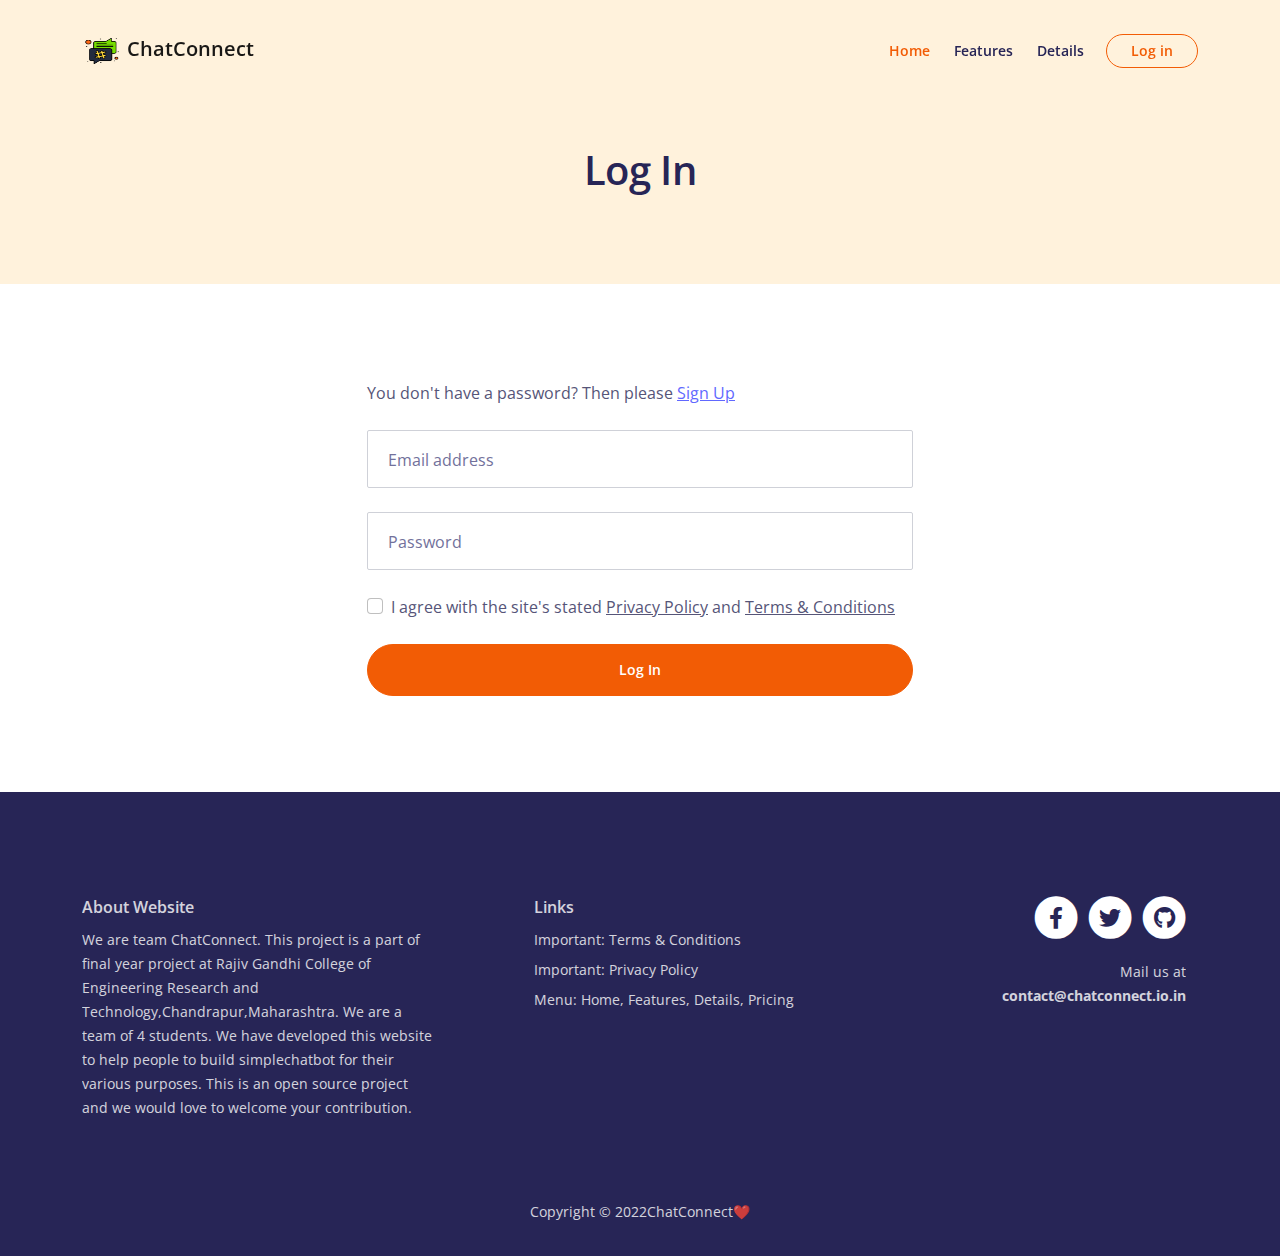
==== log-in.html @ c75a42ba "A chatbot website" ====
<!DOCTYPE html>
<html lang="en">

<head>
    <meta charset="utf-8">
    <meta name="viewport" content="width=device-width, initial-scale=1, shrink-to-fit=no">

    <!-- SEO Meta Tags -->
    <meta name="author" content="ChatConnect Team">
    <meta name="keywords" content="Best Chatbot Builder, JavaScript Chatbot, Open Source Chatbot, free chatbot,chatbot web application,bootstrap chatbot">
    <meta name="google-site-verification" content="56AmmQvuVXODUeE3Lm0507LO4G8ZgZD2p-uCyAZtt4Q" />

    <!-- OG Meta Tags to improve the way the post looks when you share the page on Facebook, Twitter, LinkedIn -->
    <meta property="og:site_name" content="official site of chatconnect" />
    <!-- website name -->
    <meta property="og:site" content="chatconnect.io.in" />
    <!-- website link -->
    <meta property="og:title" content="ChatConnect Team Presents" />
    <!-- title shown in the actual shared post -->
    <meta property="og:description" content="ChatConnect a free of cost chatbot builder web application which uses JSON to create meaningful chatbot for small business." />
    <!-- description shown in the actual shared post -->
    <meta property="og:image" content="chatconnect" />
    <!-- image link, make sure it's jpg -->
    <meta property="og:url" content="" />
    <!-- where do you want your post to link to -->
    <meta name="twitter:card" content="summary_large_image">
    <!-- to have large image post format in Twitter -->
    <link rel="stylesheet" href="src/flow.css">
    <link rel="stylesheet" href="src/flowchat.css">

    <!-- Webpage Title -->
    <title>Log In - ChatConnect</title>

    <!-- Styles -->
    <link href="https://fonts.googleapis.com/css2?family=Open+Sans:ital,wght@0,400;0,600;1,400&display=swap" rel="stylesheet">
    <link href="css/bootstrap.min.css" rel="stylesheet">
    <link href="css/fontawesome-all.min.css" rel="stylesheet">
    <link href="css/swiper.css" rel="stylesheet">
    <link href="css/styles.css" rel="stylesheet">

    <!-- Favicon  -->
    <link rel="icon" href="images/chatbot-logo.png">
</head>

<body>

    <!-- Navigation -->
    <nav id="navbarExample" class="navbar navbar-expand-lg fixed-top navbar-light" aria-label="Main navigation">
        <div class="container">

            <!-- Image Logo -->
            <a class="navbar-brand logo-image" href="index.html"><img src="images/chatbot-logo.png" alt="alternative" style="width: 40px;"> ChatConnect</a>

            <!-- Text Logo - Use this if you don't have a graphic logo -->
            <!-- <a class="navbar-brand logo-text" href="index.html">Ioniq</a> -->

            <button class="navbar-toggler p-0 border-0" type="button" id="navbarSideCollapse" aria-label="Toggle navigation">
                    <span class="navbar-toggler-icon"></span>
            </button>

            <div class="navbar-collapse offcanvas-collapse" id="navbarsExampleDefault">
                <ul class="navbar-nav ms-auto navbar-nav-scroll">
                    <li class="nav-item">
                        <a class="nav-link active" aria-current="page" href="index.html">Home</a>
                    </li>
                    <li class="nav-item">
                        <a class="nav-link" href="index.html#features">Features</a>
                    </li>
                    <li class="nav-item">
                        <a class="nav-link" href="index.html#details">Details</a>
                    </li>
                    <li class="nav-item d-none">
                        <a class="nav-link" href="index.html#pricing">Pricing</a>
                    </li>

                </ul>
                <span class="nav-item">
                        <a class="btn-outline-sm" href="#">Log in</a>
                    </span>
            </div>
            <!-- end of navbar-collapse -->
        </div>
        <!-- end of container -->
    </nav>
    <!-- end of navbar -->
    <!-- end of navigation -->


    <!-- Header -->
    <header class="ex-header">
        <div class="container">
            <div class="row">
                <div class="col-xl-10 offset-xl-1">
                    <h1 class="text-center">Log In</h1>
                </div>
                <!-- end of col -->
            </div>
            <!-- end of row -->
        </div>
        <!-- end of container -->
    </header>
    <!-- end of ex-header -->
    <!-- end of header -->


    <!-- Basic -->
    <div class="ex-form-1 pt-5 pb-5">
        <div class="container">
            <div class="row">
                <div class="col-xl-6 offset-xl-3">
                    <div class="text-box mt-5 mb-5">
                        <p class="mb-4">You don't have a password? Then please <a class="blue" href="sign-up.html">Sign Up</a></p>

                        <!-- Log In Form -->
                        <form action="./php/login.php" method="POST">
                            <div class="mb-4 form-floating">
                                <input type="email" name="email" class="form-control" id="floatingInput" placeholder="name@example.com">
                                <label for="floatingInput">Email address</label>
                            </div>
                            <div class="mb-4 form-floating">
                                <input type="password" name="password" class="form-control" id="floatingPassword" placeholder="Password">
                                <label for="floatingPassword">Password</label>
                            </div>
                            <div class="mb-4 form-check">
                                <input type="checkbox" class="form-check-input" id="exampleCheck1">
                                <label class="form-check-label" for="exampleCheck1">I agree with the site's stated <a href="privacy.html">Privacy Policy</a> and <a href="terms.html">Terms & Conditions</a></label>
                            </div>
                            <button type="submit" class="form-control-submit-button"><a href="https://bettergpt.chat/"></a>Log In</button>
                        </form>
                        <!-- end of log in form -->

                    </div>
                    <!-- end of text-box -->
                </div>
                <!-- end of col -->
            </div>
            <!-- end of row -->
        </div>
        <!-- end of container -->
    </div>
    <!-- end of ex-basic-1 -->
    <!-- end of basic -->


    <!-- Footer -->
    <div class="footer">
        <div class="container">
            <div class="row">
                <div class="col-lg-12">
                    <div class="footer-col first">
                        <h6>About Website</h6>
                        <p class="p-small">We are team ChatConnect. This project is a part of final year project at Rajiv Gandhi College of Engineering Research and Technology,Chandrapur,Maharashtra. We are a team of 4 students. We have developed this website to help people
                            to build simplechatbot for their various purposes. This is an open source project and we would love to welcome your contribution.
                        </p>
                    </div>
                    <!-- end of footer-col -->
                    <div class="footer-col second">
                        <h6>Links</h6>
                        <ul class="list-unstyled li-space-lg p-small">
                            <li>Important: <a href="terms.html">Terms & Conditions</a></li>
                            <li>Important: <a href="privacy.html">Privacy Policy</a></li>
                            <li>Menu: <a href="#header">Home</a>, <a href="#features">Features</a>, <a href="#details">Details</a>, <a href="#pricing">Pricing</a></li>
                        </ul>
                    </div>
                    <!-- end of footer-col -->
                    <div class="footer-col third">
                        <span class="fa-stack">
                                <a href="#">
                                    <i class="fas fa-circle fa-stack-2x"></i>
                                    <i class="fab fa-facebook-f fa-stack-1x"></i>
                                </a>
                            </span>
                        <span class="fa-stack">
                                <a href="#">
                                    <i class="fas fa-circle fa-stack-2x"></i>
                                    <i class="fab fa-twitter fa-stack-1x"></i>
                                </a>
                            </span>

                        <span class="fa-stack">
                                <a href="https://github.com/Rutikab12/Chatbot-Web-Application">
                                    <i class="fas fa-circle fa-stack-2x"></i>
                                    <i class="fab fa-github fa-stack-1x"></i>
                                </a>
                            </span>
                        <p class="p-small">Mail us at <a href="mailto:contact@chatconnect.io.in"><strong>contact@chatconnect.io.in</strong></a></p>
                    </div>
                    <!-- end of footer-col -->
                </div>
                <!-- end of col -->
            </div>
            <!-- end of row -->
        </div>
        <!-- end of container -->
    </div>
    <!-- end of footer -->
    <!-- end of footer -->


    <!-- Copyright -->
    <div class="copyright">
        <div class="container">
            <div class="row">
                <div class="col-lg-12">
                    <p class="p-small">Copyright © 2022<a href="#your-link">ChatConnect❤️</a></p>
                </div>
                <!-- end of col -->
            </div>
            <!-- enf of row -->
        </div>
        <!-- end of container -->
    </div>
    <!-- end of copyright -->
    <!-- end of copyright -->


    <!-- Back To Top Button -->
    <button onclick="topFunction()" id="myBtn">
            <img src="images/up-arrow.png" alt="alternative">
        </button>
    <!-- end of back to top button -->

    <!-- Scripts -->
    <script src="js/bootstrap.min.js"></script>
    <!-- Bootstrap framework -->
    <script src="js/swiper.min.js"></script>
    <!-- Swiper for image and text sliders -->
    <script src="js/purecounter.min.js"></script>
    <!-- Purecounter counter for statistics numbers -->
    <script src="js/replaceme.min.js"></script>
    <!-- ReplaceMe for rotating text -->
    <script src="js/scripts.js"></script>
    <!-- Custom scripts -->
    <script src="src/flowchat.js"></script>
    <script src="src/flowchatui.js"></script>
    <script>
        $(function() {

            // Also try "demo-data/simple-data.json"

            $.getJSON("demo-data/data.json", function(dataJSON) {
                $('#flowchat').flowchat({
                    dataJSON: dataJSON,
                    autoStart: false
                });
            });
        });
    </script>
</body>

</html>
---- src/flow.css ----
/*--------Chat Container CSS-------------------*/

.flow {
    font-family: 'Open Sans', sans-serif;
    width: 350px;
    height: 400px;
    overflow-y: hidden;
    overflow-x: hidden;
    float: right;
    margin-right: 15px;
    margin-top: 15%;
    border-radius: 15px;
    background-color: #ced1ee;
}

@media only screen and (max-width:600px) {
    .flow {
        font-family: 'Open Sans', sans-serif;
        width: 96%;
        height: 400px;
        position: relative;
        margin-top: 45%;
        left: 10px;
    }
    #btn-submit {
        width: 90%;
    }
    #btn-submit:hover {
        width: 90%;
    }
    .footer-chat {
        display: none;
    }
    .chat-popup {
        left: 40px;
        margin-right: 0;
    }
}


/*--------Chat Container CSS Ends-------------------*/


/*--------For Chat Icon-------------------------*/

.chat-popup {
    position: fixed;
    right: 0;
    bottom: 0;
    margin-bottom: 180px;
    margin-right: 50px;
    padding-bottom: 50px;
}

.chat-popup h3 {
    text-align: center;
}

.chat-popup input {
    text-align: center;
    padding: 8px;
    border-radius: 15px;
    width: 95%;
    outline: none;
    border: none;
    margin-top: 20px;
    margin-left: 10px;
    margin-right: 10px;
}

#flowchat {
    position: fixed;
    right: 0;
    bottom: 0;
    margin-bottom: 80px;
}

.chat_icon {
    position: fixed;
    bottom: 0;
    width: 100%;
    right: 20px;
    z-index: 1100;
    padding: 0;
    font-size: 15px;
    color: #0080ff;
    cursor: pointer;
}


/*-------------For chat Icon Ends------------*/


/*-------------Inner Elements CSS---------------------------------------*/

ul.chat-window {
    width: 350px;
    height: 450px;
    margin-top: 0;
    overflow-y: auto;
    padding: 20px;
    list-style: none;
    margin: 0;
    box-sizing: border-box;
}


/*.header {
    width: 340px;
    border-radius: 5px;
    padding: 5px;
    position: fixed;
    margin: 0;
    font-size: 15px;
    background-color: #a445b2;
    color: #ffffff;
    text-align: center;
}*/

.footer-chat {
    width: 350px;
    padding: 5px;
    position: fixed;
    text-align: center;
    color: #fff;
    margin-top: 370px;
}

ul.chat-window>li .text {
    box-sizing: border-box;
    margin-bottom: 10px;
    border-radius: 10px;
    padding: 10px 15px;
    line-height: 20px;
}

ul.chat-window>li.bot .text {
    background-color: #005461;
    color: #fff;
    float: left;
}

ul.chat-window>li {
    clear: both;
    max-width: 80%;
    box-sizing: border-box;
    white-space: pre-wrap;
}

ul.chat-window>li.user {
    float: right;
}

ul.chat-window>li.bot {
    float: left;
}

ul.chat-window>li.user .text {
    background-color: #ddd;
}

ul.chat-window>li.options {
    margin-top: 10px;
    list-style: none;
    max-width: 100%;
    width: 100%;
    float: left;
    text-align: right;
}

ul.chat-window>li.options>ul {
    margin-top: 0;
    padding: 0;
    list-style: none;
    margin-top: 10px;
}

ul.chat-window>li.options>ul>li {
    border-radius: 10px;
    padding: 5px 10px;
    border: 1px solid #01bad8;
    display: inline-block;
    cursor: pointer;
    margin-left: 10px;
    margin-bottom: 10px;
}

.typing-indicator {
    background-color: #E6E7ED;
    will-change: transform;
    width: auto;
    border-radius: 50px;
    padding: 10px;
    display: table;
    margin: 0;
    margin-left: 10px;
    position: relative;
    -webkit-animation: 2s bulge infinite ease-out;
    animation: 2s bulge infinite ease-out;
}

.typing-indicator::before,
.typing-indicator::after {
    content: '';
    position: absolute;
    bottom: -2px;
    left: -2px;
    height: 20px;
    width: 20px;
    border-radius: 50%;
    background-color: #E6E7ED;
}

.typing-indicator::after {
    height: 10px;
    width: 10px;
    left: -10px;
    bottom: -10px;
}

.typing-indicator span {
    height: 8px;
    width: 8px;
    float: left;
    margin: 0 1px;
    background-color: #9E9EA1;
    display: block;
    border-radius: 50%;
    opacity: 0.4;
}

.typing-indicator span:nth-of-type(1) {
    -webkit-animation: 1s blink infinite 0.3333s;
    animation: 1s blink infinite 0.3333s;
}

.typing-indicator span:nth-of-type(2) {
    -webkit-animation: 1s blink infinite 0.6666s;
    animation: 1s blink infinite 0.6666s;
}

.typing-indicator span:nth-of-type(3) {
    -webkit-animation: 1s blink infinite 0.9999s;
    animation: 1s blink infinite 0.9999s;
}

@-webkit-keyframes blink {
    50% {
        opacity: 1;
    }
}

@keyframes blink {
    50% {
        opacity: 1;
    }
}

@-webkit-keyframes bulge {
    50% {
        -webkit-transform: scale(1.05);
        transform: scale(1.05);
    }
}

@keyframes bulge {
    50% {
        -webkit-transform: scale(1.05);
        transform: scale(1.05);
    }
}


/*---------------Inner Element CSS Ends-------------------------------------*/


/*-----------First Page Form for user info----------------------*/

#btn-submit {
    background-color: #d088db;
    text-align: center;
    padding: 8px;
    border-radius: 15px;
    width: 95%;
    outline: none;
    border: none;
    margin-top: 20px;
    margin-left: 10px;
    margin-right: 10px;
}

#btn-submit:hover {
    background-color: #da39f3;
    text-align: center;
    padding: 8px;
    border-radius: 15px;
    width: 95%;
    outline: none;
    border: none;
    margin-left: 10px;
    margin-right: 10px;
}


/*---------------First Page Form for user info------------------------------------*/


/*-----------Chat window scroll bar--------------*/

.chat-window::-webkit-scrollbar {
    width: 0.3em;
}

.chat-window::-webkit-scrollbar-track {
    box-shadow: inset 0 0 4px rgba(0, 0, 0, 0.3);
}

.chat-window::-webkit-scrollbar-thumb {
    background-color: darkgrey;
    outline: 1px solid slategrey;
}


/*-------------Chat window scroll bar css Ends---------------*/
---- src/flowchat.css ----
ul.chat-window {
    width: 100%;
    height: 100%;
    overflow: scroll;
    margin-top: 0;
    padding: 20px;
    list-style: none;
    margin: 0;
    box-sizing: border-box;
}

ul.chat-window>li .text {
    box-sizing: border-box;
    margin-bottom: 10px;
    border-radius: 10px;
    padding: 10px 15px;
    line-height: 20px;
}

ul.chat-window>li.bot .text {
    background-color: #01bad8;
    color: #fff;
    float: left;
}

ul.chat-window>li {
    clear: both;
    max-width: 80%;
    box-sizing: border-box;
    white-space: pre-wrap;
}

ul.chat-window>li.user {
    float: right;
}

ul.chat-window>li.bot {
    float: left;
}

ul.chat-window>li.user .text {
    background-color: #ffffff;
}

ul.chat-window>li.options {
    margin-top: 10px;
    list-style: none;
    max-width: 100%;
    width: 100%;
    float: left;
    text-align: right;
}

ul.chat-window>li.options>ul {
    margin-top: 0;
    padding: 0;
    list-style: none;
    margin-top: 10px;
}

ul.chat-window>li.options>ul>li {
    border-radius: 10px;
    padding: 5px 10px;
    border: 1px solid #01bad8;
    display: inline-block;
    cursor: pointer;
    color: #fff;
    margin-left: 10px;
    margin-bottom: 10px;
    background-color: #274e54;
}

.typing-indicator {
    background-color: #E6E7ED;
    will-change: transform;
    width: auto;
    border-radius: 50px;
    padding: 10px;
    display: table;
    margin: 0;
    margin-left: 10px;
    position: relative;
    -webkit-animation: 2s bulge infinite ease-out;
    animation: 2s bulge infinite ease-out;
}

.typing-indicator::before,
.typing-indicator::after {
    content: '';
    position: absolute;
    bottom: -2px;
    left: -2px;
    height: 20px;
    width: 20px;
    border-radius: 50%;
    background-color: #E6E7ED;
}

.typing-indicator::after {
    height: 10px;
    width: 10px;
    left: -10px;
    bottom: -10px;
}

.typing-indicator span {
    height: 8px;
    width: 8px;
    float: left;
    margin: 0 1px;
    background-color: #9E9EA1;
    display: block;
    border-radius: 50%;
    opacity: 0.4;
}

.typing-indicator span:nth-of-type(1) {
    -webkit-animation: 1s blink infinite 0.3333s;
    animation: 1s blink infinite 0.3333s;
}

.typing-indicator span:nth-of-type(2) {
    -webkit-animation: 1s blink infinite 0.6666s;
    animation: 1s blink infinite 0.6666s;
}

.typing-indicator span:nth-of-type(3) {
    -webkit-animation: 1s blink infinite 0.9999s;
    animation: 1s blink infinite 0.9999s;
}

@-webkit-keyframes blink {
    50% {
        opacity: 1;
    }
}

@keyframes blink {
    50% {
        opacity: 1;
    }
}

@-webkit-keyframes bulge {
    50% {
        -webkit-transform: scale(1.05);
        transform: scale(1.05);
    }
}

@keyframes bulge {
    50% {
        -webkit-transform: scale(1.05);
        transform: scale(1.05);
    }
}
---- css/styles.css ----
/* Description: Master CSS file */


/*****************************************
Table Of Contents:
- General Styles
- Navigation
- Header
- Features
- Details 1
- Details Modal
- Details 2
- Testimonials
- Invitation
- Pricing
- Questions
- Footer
- Copyright
- Back To Top Button
- Extra Pages
- Media Queries
******************************************/


/*****************************************
Colors:
- Backgrounds - light gray #f9f8f8
- Buttons - navy blue #272556
- Buttons - orange #f25c05
- Headings text - navy blue #272556
- Body text - dark gray #565578
******************************************/


/**************************/


/*     General Styles     */


/**************************/


/* Button used to open the chat form - fixed at the bottom of the page */

body,
html {
    width: 100%;
    height: 100%;
}

body,
p {
    color: #565578;
    font: 400 1rem/1.625rem "Open Sans", sans-serif;
}

h1 {
    color: #272556;
    font-weight: 600;
    font-size: 2.5rem;
    line-height: 3.25rem;
    letter-spacing: -0.4px;
}

h2 {
    color: #272556;
    font-weight: 600;
    font-size: 2rem;
    line-height: 2.625rem;
    letter-spacing: -0.4px;
}

h3 {
    color: #272556;
    font-weight: 600;
    font-size: 1.75rem;
    line-height: 2.25rem;
    letter-spacing: -0.2px;
}

h4 {
    color: #272556;
    font-weight: 600;
    font-size: 1.5rem;
    line-height: 2.125rem;
    letter-spacing: -0.2px;
}

h5 {
    color: #272556;
    font-weight: 600;
    font-size: 1.25rem;
    line-height: 1.625rem;
}

h6 {
    color: #272556;
    font-weight: 600;
    font-size: 1rem;
    line-height: 1.375rem;
}

.p-large {
    font-size: 1.125rem;
    line-height: 1.75rem;
}

.p-small {
    font-size: 0.875rem;
    line-height: 1.5rem;
}

.testimonial-text {
    font-style: italic;
}

.testimonial-author {
    font-weight: 600;
    font-size: 1.125rem;
    line-height: 1.625rem;
}

.li-space-lg li {
    margin-bottom: 0.5rem;
}

a {
    color: #565578;
    text-decoration: underline;
}

a:hover {
    color: #565578;
    text-decoration: underline;
}

.no-line {
    text-decoration: none;
}

.no-line:hover {
    text-decoration: none;
}

.blue {
    color: #6168ff;
}

.bg-gray {
    background-color: #f9f8f8;
}

.btn-solid-reg {
    display: inline-block;
    padding: 1.375rem 2.25rem 1.375rem 2.25rem;
    border: 1px solid #272556;
    border-radius: 30px;
    background-color: #272556;
    color: #ffffff;
    font-weight: 600;
    font-size: 0.875rem;
    line-height: 0;
    text-decoration: none;
    transition: all 0.2s;
}

.btn-solid-reg:hover {
    background-color: transparent;
    color: #272556;
    /* needs to stay here because of the color property of a tag */
    text-decoration: none;
}

.btn-solid-lg {
    display: inline-block;
    padding: 1.625rem 2.625rem 1.625rem 2.625rem;
    border: 1px solid #272556;
    border-radius: 30px;
    background-color: #272556;
    color: #ffffff;
    font-weight: 600;
    font-size: 0.875rem;
    line-height: 0;
    text-decoration: none;
    transition: all 0.2s;
}

.btn-solid-lg:hover {
    background-color: transparent;
    color: #272556;
    /* needs to stay here because of the color property of a tag */
    text-decoration: none;
}

.btn-solid-sm {
    display: inline-block;
    padding: 1rem 1.5rem 1rem 1.5rem;
    border: 1px solid #272556;
    border-radius: 30px;
    background-color: #272556;
    color: #ffffff;
    font-weight: 600;
    font-size: 0.875rem;
    line-height: 0;
    text-decoration: none;
    transition: all 0.2s;
}

.btn-solid-sm:hover {
    background-color: transparent;
    color: #272556;
    /* needs to stay here because of the color property of a tag */
    text-decoration: none;
}

.btn-outline-reg {
    display: inline-block;
    padding: 1.375rem 2.25rem 1.375rem 2.25rem;
    border: 1px solid #f25c05;
    border-radius: 30px;
    background-color: transparent;
    color: #f25c05;
    font-weight: 600;
    font-size: 0.875rem;
    line-height: 0;
    text-decoration: none;
    transition: all 0.2s;
}

.btn-outline-reg:hover {
    background-color: #f25c05;
    color: #ffffff;
    text-decoration: none;
}

.btn-outline-lg {
    display: inline-block;
    padding: 1.625rem 2.625rem 1.625rem 2.625rem;
    border: 1px solid #f25c05;
    border-radius: 30px;
    background-color: transparent;
    color: #f25c05;
    font-weight: 600;
    font-size: 0.875rem;
    line-height: 0;
    text-decoration: none;
    transition: all 0.2s;
}

.btn-outline-lg:hover {
    background-color: #565578;
    color: #ffffff;
    text-decoration: none;
}

.btn-outline-sm {
    display: inline-block;
    padding: 1rem 1.5rem 1rem 1.5rem;
    border: 1px solid #f25c05;
    border-radius: 30px;
    background-color: transparent;
    color: #f25c05;
    font-weight: 600;
    font-size: 0.875rem;
    line-height: 0;
    text-decoration: none;
    transition: all 0.2s;
}

.btn-outline-sm:hover {
    background-color: #f25c05;
    color: #ffffff;
    text-decoration: none;
}

.form-floating label {
    margin-left: 0.5rem;
    color: #72719b;
}

.form-floating .form-control {
    padding-left: 1.25rem;
}

.form-control-submit-button {
    display: inline-block;
    width: 100%;
    height: 3.25rem;
    border: 1px solid #f25c05;
    border-radius: 30px;
    background-color: #f25c05;
    color: #ffffff;
    font-weight: 600;
    font-size: 0.875rem;
    line-height: 0;
    cursor: pointer;
    transition: all 0.2s;
}

.form-control-submit-button:hover {
    border: 1px solid #f25c05;
    background-color: transparent;
    color: #f25c05;
}


/* Fade Animation For Rotating Text - ReplaceMe  */

@-webkit-keyframes fadeIn {
    from {
        opacity: 0;
    }
    to {
        opacity: 1;
    }
}

@keyframes fadeIn {
    from {
        opacity: 0;
    }
    to {
        opacity: 1;
    }
}

.fadeIn {
    -webkit-animation: fadeIn 0.6s;
    animation: fadeIn 0.6s;
}

@-webkit-keyframes fadeOut {
    from {
        opacity: 1;
    }
    to {
        opacity: 0;
    }
}

@keyframes fadeOut {
    from {
        opacity: 1;
    }
    to {
        opacity: 0;
    }
}


/* end of fade animation for rotating text - replaceme */


/**********************/

body::-webkit-scrollbar {
    width: 0.5rem;
}

body::-webkit-scrollbar-track {
    box-shadow: inset 0 0 6px rgba(0, 0, 0, 0.3);
}

body::-webkit-scrollbar-thumb {
    background-color: darkgrey;
    outline: 5px solid slategrey;
}


/*     Navigation     */


/**********************/

.navbar {
    background-color: #fff2dc;
    font-weight: 600;
    font-size: 0.875rem;
    line-height: 0.875rem;
}

.navbar .navbar-brand {
    padding-top: 0.5rem;
    padding-bottom: 0.5rem;
}

.navbar .logo-image img {
    width: 132px;
    height: 30px;
}

.navbar .logo-text {
    color: #272556;
    font-weight: 600;
    font-size: 1.875rem;
    line-height: 1rem;
    text-decoration: none;
}

.offcanvas-collapse {
    position: fixed;
    top: 3.25rem;
    /* adjusts the height between the top of the page and the offcanvas menu */
    bottom: 0;
    left: 100%;
    width: 100%;
    padding-right: 1rem;
    padding-left: 1rem;
    overflow-y: auto;
    visibility: hidden;
    background-color: #fff2dc;
    transition: visibility .3s ease-in-out, -webkit-transform .3s ease-in-out;
    transition: transform .3s ease-in-out, visibility .3s ease-in-out;
    transition: transform .3s ease-in-out, visibility .3s ease-in-out, -webkit-transform .3s ease-in-out;
}

.offcanvas-collapse.open {
    visibility: visible;
    -webkit-transform: translateX(-100%);
    transform: translateX(-100%);
}

.navbar .navbar-nav {
    margin-top: 0.75rem;
    margin-bottom: 0.5rem;
}

.navbar .nav-item .nav-link {
    padding-top: 0.625rem;
    padding-bottom: 0.625rem;
    color: #272556;
    text-decoration: none;
    transition: all 0.2s ease;
}

.navbar .nav-item.dropdown.show .nav-link,
.navbar .nav-item .nav-link:hover,
.navbar .nav-item .nav-link.active {
    color: #f25c05;
}


/* Dropdown Menu */

.navbar .dropdown .dropdown-menu {
    animation: fadeDropdown 0.2s;
    /* required for the fade animation */
}

@keyframes fadeDropdown {
    0% {
        opacity: 0;
    }
    100% {
        opacity: 1;
    }
}

.navbar .dropdown-menu {
    margin-top: 0.25rem;
    margin-bottom: 0.25rem;
    border: none;
    background-color: #fff2dc;
}

.navbar .dropdown-item {
    padding-top: 0.625rem;
    padding-bottom: 0.625rem;
    color: #272556;
    font-weight: 600;
    font-size: 0.875rem;
    line-height: 0.875rem;
    text-decoration: none;
}

.navbar .dropdown-item:hover {
    background-color: #fff2dc;
    color: #f25c05;
}

.navbar .dropdown-divider {
    width: 100%;
    height: 1px;
    margin: 0.5rem auto 0.5rem auto;
    border: none;
    background-color: #d1d1d1;
}


/* end of dropdown menu */

.navbar .navbar-toggler {
    padding: 0;
    border: none;
    font-size: 1.25rem;
}


/*-------------------Regsiter-html--------------------*/

.account-settings .user-profile {
    margin: 0 0 1rem 0;
    padding-bottom: 1rem;
    text-align: center;
}

.account-settings .user-profile .user-avatar {
    margin: 0 0 1rem 0;
}

.account-settings .user-profile .user-avatar img {
    width: 150px;
    height: 150px;
    -webkit-border-radius: 100px;
    -moz-border-radius: 100px;
    border-radius: 100px;
}

.account-settings .user-profile h5.user-name {
    margin: 0 0 0.5rem 0;
}

.account-settings .user-profile h6.user-email {
    margin: 0;
    font-size: 0.8rem;
    font-weight: 400;
    color: #9fa8b9;
}

.account-settings .about {
    margin: 2rem 0 0 0;
    text-align: center;
}

.account-settings .about h5 {
    margin: 0 0 15px 0;
    color: #f25c05;
}

.account-settings .about p {
    font-size: 0.825rem;
}

.mb-2 {
    color: #f25c05;
}

.text-right button {
    background-color: #272556;
    color: #fff;
    font-weight: bold;
}

.text-right button:hover {
    background-color: #272556;
    color: #fff;
    font-weight: bold;
}

.form-control {
    border: 1px solid #cfd1d8;
    -webkit-border-radius: 2px;
    -moz-border-radius: 2px;
    border-radius: 2px;
    font-size: .825rem;
    background: #ffffff;
    color: #2e323c;
}

.card {
    background: #ffffff;
    -webkit-border-radius: 5px;
    -moz-border-radius: 5px;
    border-radius: 5px;
    border: 0;
    margin-bottom: 1rem;
}

.text-right button {
    margin-top: 15px;
}


/*--------------Regsiter html ends---------------*/


/******************/


/*     Header     */


/******************/

.header {
    padding-top: 10px;
    padding-bottom: 9rem;
    background-color: #fff2dc;
    text-align: center;
}

.header .h1-large {
    margin-bottom: 15px;
}

.header .replace-me {
    color: #f25c05;
}

.header .replace-me span {
    text-decoration: underline;
}

.header .p-large {
    margin-bottom: 2.75rem;
}

.header .btn-solid-lg {
    display: block;
    margin-bottom: 1.75rem;
}

.header .text-container {
    margin-bottom: 5rem;
}


/********************/


/*     Features     */


/********************/

.cards-1 {
    padding-top: 9rem;
    padding-bottom: 1.25em;
    text-align: center;
}

.cards-1 .h2-heading {
    margin-bottom: 3.75rem;
}

.cards-1 .h2-heading span {
    color: #f25c05;
    text-decoration: underline;
}

.cards-1 .card {
    margin-bottom: 5rem;
    border: none;
    background-color: transparent;
}

.cards-1 .card-icon {
    width: 76px;
    height: 76px;
    margin-right: auto;
    margin-bottom: 2.5rem;
    margin-left: auto;
    border-radius: 10px;
    background-color: #efebfd;
}

.cards-1 .card-icon .fas,
.cards-1 .card-icon .far {
    color: #8763ee;
    font-size: 2.5rem;
    line-height: 76px;
}

.cards-1 .card-icon.green {
    background-color: #defaeb;
}

.cards-1 .card-icon.green .fas,
.cards-1 .card-icon.green .far {
    color: #00d462;
}

.cards-1 .card-icon.blue {
    background-color: #e2ebfd;
}

.cards-1 .card-icon.blue .fas,
.cards-1 .card-icon.blue .far {
    color: #1f68f3;
}

.cards-1 .card-body {
    padding: 0;
}

.cards-1 .card-title {
    margin-bottom: 1rem;
}

.cards-1 .card-body p {
    margin-bottom: 1.125rem;
}


/*********************/


/*     Details 1     */


/*********************/

.basic-1 {
    padding-top: 9.5rem;
    padding-bottom: 10rem;
}

.basic-1 .text-container {
    margin-bottom: 4rem;
}

.basic-1 h2 {
    margin-bottom: 1.875rem;
}

.basic-1 p {
    margin-bottom: 1.875rem;
}

.basic-1 .btn-solid-reg {
    cursor: pointer;
}


/*************************/


/*     Details Modal     */


/*************************/

.modal-dialog {
    max-width: 1150px;
    margin-right: 1rem;
    margin-left: 1rem;
    pointer-events: all;
}

.modal-content {
    padding: 2.75rem 1.25rem;
}

.modal-content .btn-close {
    position: absolute;
    right: 10px;
    top: 10px;
}

.modal-content .image-container {
    margin-bottom: 3rem;
}

.modal-content img {
    border-radius: 6px;
}

.modal-content h3 {
    margin-bottom: 0.5rem;
}

.modal-content hr {
    width: 44px;
    margin-top: 0.125rem;
    margin-bottom: 1.25rem;
    margin-left: 0;
    height: 2px;
    border: none;
    background-color: #53575a;
}

.modal-content h4 {
    margin-top: 2rem;
    margin-bottom: 0.625rem;
}

.modal-content .list-unstyled {
    margin-bottom: 2rem;
}

.modal-content .list-unstyled .fas {
    font-size: 0.75rem;
    line-height: 1.75rem;
}

.modal-content .list-unstyled .flex-grow-1 {
    margin-left: 0.5rem;
}

.modal-content .btn-solid-reg {
    margin-right: 0.5rem;
}

.modal-content .btn-outline-reg {
    cursor: pointer;
}


/*********************/


/*     Details 2     */


/*********************/

.basic-2 {
    padding-top: 9.5rem;
    padding-bottom: 9rem;
}

.basic-2 .image-container {
    margin-bottom: 5rem;
}

.basic-2 h2 {
    margin-bottom: 1.875rem;
}

.basic-2 .list-unstyled .fas {
    font-size: 0.375rem;
    line-height: 1.625rem;
}

.basic-2 .list-unstyled .flex-grow-1 {
    margin-left: 0.5rem;
}


/************************/


/*     Testimonials     */


/************************/

.slider-1 {
    padding-top: 9.25rem;
    padding-bottom: 9.75rem;
}

.slider-1 .section-title {
    text-align: center;
}

.slider-1 .h2-heading {
    margin-bottom: 3rem;
    text-align: center;
}

.slider-1 .slider-container {
    position: relative;
}

.slider-1 .swiper-container {
    position: static;
    width: 86%;
    text-align: center;
}

.slider-1 .swiper-button-prev:focus,
.slider-1 .swiper-button-next:focus {
    /* even if you can't see it chrome you can see it on mobile device */
    outline: none;
}

.slider-1 .swiper-button-prev {
    left: -12px;
    background-image: url("data:image/svg+xml;charset=utf-8,%3Csvg%20xmlns%3D'http%3A%2F%2Fwww.w3.org%2F2000%2Fsvg'%20viewBox%3D'0%200%2028%2044'%3E%3Cpath%20d%3D'M0%2C22L22%2C0l2.1%2C2.1L4.2%2C22l19.9%2C19.9L22%2C44L0%2C22L0%2C22L0%2C22z'%20fill%3D'%23707375'%2F%3E%3C%2Fsvg%3E");
    background-size: 18px 28px;
}

.slider-1 .swiper-button-next {
    right: -12px;
    background-image: url("data:image/svg+xml;charset=utf-8,%3Csvg%20xmlns%3D'http%3A%2F%2Fwww.w3.org%2F2000%2Fsvg'%20viewBox%3D'0%200%2028%2044'%3E%3Cpath%20d%3D'M27%2C22L27%2C22L5%2C44l-2.1-2.1L22.8%2C22L2.9%2C2.1L5%2C0L27%2C22L27%2C22z'%20fill%3D'%23707375'%2F%3E%3C%2Fsvg%3E");
    background-size: 18px 28px;
}

.slider-1 .card {
    position: relative;
    border: none;
    background-color: transparent;
}

.slider-1 .card-image {
    width: 80px;
    height: 80px;
    margin-right: auto;
    margin-bottom: 1.25rem;
    margin-left: auto;
    border-radius: 50%;
}

.slider-1 .card-body {
    padding: 0;
}

.slider-1 .testimonial-text {
    margin-bottom: 1rem;
}

.slider-1 .testimonial-author {
    margin-bottom: 0;
    color: #181c3b;
}


/**********************/


/*     Invitation     */


/**********************/

.basic-3 {
    padding-top: 9rem;
    padding-bottom: 9rem;
    background-color: #272556;
    text-align: center;
}

.basic-3 h4 {
    margin-bottom: 2.375rem;
    color: #ffffff;
}

.basic-3 .btn-outline-lg {
    border-color: #ffffff;
    color: #ffffff;
}

.basic-3 .btn-outline-lg:hover {
    background-color: #ffffff;
    color: #272556;
}


/*******************/


/*     Pricing     */


/*******************/

.cards-2 {
    padding-top: 9rem;
    padding-bottom: 5.25em;
}

.cards-2 .h2-heading {
    margin-bottom: 3.75rem;
    text-align: center;
}

.cards-2 .card {
    margin-bottom: 5rem;
    padding: 4rem 1rem;
    border: 1px solid #9fa3ae;
    border-radius: 20px;
    background-color: #ffffff;
    text-align: center;
}

.cards-2 .card-body {
    padding: 0;
}

.cards-2 .card-title {
    margin-bottom: 2rem;
}

.cards-2 .card-title .decoration-lines {
    width: 30px;
    margin-bottom: 0.25rem;
}

.cards-2 .card-title .decoration-lines.flipped {
    transform: scaleX(-1);
}

.cards-2 .card-title span {
    margin-right: 0.75rem;
    margin-left: 0.75rem;
    color: #272556;
    font-weight: 600;
    font-size: 1.75rem;
    line-height: 2rem;
    letter-spacing: -0.2px;
}

.cards-2 .card-body .list-unstyled {
    margin-bottom: 3rem;
}

.cards-2 .card-body .list-unstyled li {
    margin-bottom: 0.625rem;
}

.cards-2 .card-body .price {
    margin-bottom: 3rem;
    color: #272556;
    font-weight: 600;
    font-size: 3.5rem;
    line-height: 2rem;
    letter-spacing: -0.2px;
}

.cards-2 .card-body .price span {
    font-weight: 400;
    font-size: 1rem;
    line-height: 0;
}


/*********************/


/*     Questions     */


/*********************/

.accordion-1 {
    padding-top: 9rem;
    padding-bottom: 9rem;
}

.accordion-1 .h2-heading {
    margin-bottom: 1.5rem;
    text-align: center;
}

.accordion-1 .accordion-item {
    padding-bottom: 1rem;
    border: none;
    border-bottom: 1px solid #cdcedd;
}

.accordion-1 .accordion-header {
    width: 100%;
}

.accordion-1 .accordion-button {
    width: auto;
    padding-top: 2rem;
    padding-left: 0;
    background: none;
    box-shadow: none;
    font-weight: 600;
    font-size: 1.15rem;
    line-height: 1.625rem;
}

.accordion-1 .accordion-button:not(.collapsed) {
    color: #212529;
}

.accordion-1 .accordion-button::after,
.accordion-1 .accordion-button:not(.collapsed)::after {
    display: none;
}

.accordion-1 .accordion-button:not(.collapsed)::before {
    background-image: url("data:image/svg+xml;charset=UTF-8,%3csvg xmlns='http://www.w3.org/2000/svg' viewBox='0 0 436.686 265.011'%3e%3cdefs%3e%3cstyle%3e.cls-1%7bfill:%23272556;%7d%3c/style%3e%3c/defs%3e%3ctitle%3echevron-down-solid-1%3c/title%3e%3cpath class='cls-1' d='M201.373,257.982L7.03,63.638a24,24,0,0,1,0-33.941L29.7,7.03a24,24,0,0,1,33.9-.04L218.344,161.011,373.089,6.99a24,24,0,0,1,33.9.04L429.657,29.7a24,24,0,0,1,0,33.941L235.315,257.982a24,24,0,0,1-33.942,0h0Z'/%3e%3c/svg%3e");
    transform: rotate(-180deg);
}

.accordion-1 .accordion-button::before {
    align-self: flex-start;
    flex-shrink: 0;
    width: 1.125rem;
    height: 0.75rem;
    margin-top: 0.5rem;
    margin-right: 0.75rem;
    margin-left: auto;
    content: "";
    background-image: url("data:image/svg+xml;charset=UTF-8,%3csvg xmlns='http://www.w3.org/2000/svg' viewBox='0 0 436.686 265.011'%3e%3cdefs%3e%3cstyle%3e.cls-1%7bfill:%23272556;%7d%3c/style%3e%3c/defs%3e%3ctitle%3echevron-down-solid-1%3c/title%3e%3cpath class='cls-1' d='M201.373,257.982L7.03,63.638a24,24,0,0,1,0-33.941L29.7,7.03a24,24,0,0,1,33.9-.04L218.344,161.011,373.089,6.99a24,24,0,0,1,33.9.04L429.657,29.7a24,24,0,0,1,0,33.941L235.315,257.982a24,24,0,0,1-33.942,0h0Z'/%3e%3c/svg%3e");
    background-repeat: no-repeat;
    background-size: 1.125rem;
    transition: transform 0.2s ease-in-out;
}

.accordion-1 .accordion-body {
    padding-top: 0;
    padding-left: 1.875rem;
    padding-bottom: 1.125rem;
}


/******************/


/*     Footer     */


/******************/

.footer {
    padding-top: 6.5rem;
    padding-bottom: 2rem;
    background-color: #272556;
}

.footer a {
    color: #ffffff;
    text-decoration: none;
}

.footer .footer-col {
    margin-bottom: 3rem;
}

.footer h6 {
    margin-bottom: 0.625rem;
    color: #ffffff;
    opacity: 0.8;
}

.footer p,
.footer ul {
    color: #ffffff;
    opacity: 0.8;
}

.footer .li-space-lg li {
    margin-bottom: 0.375rem;
}

.footer .footer-col.third .fa-stack {
    width: 2em;
    margin-bottom: 1.25rem;
    margin-right: 0.375rem;
    font-size: 1.375rem;
}

.footer .footer-col.third .fa-stack .fa-stack-2x {
    color: #ffffff;
    transition: all 0.2s ease;
}

.footer .footer-col.third .fa-stack .fa-stack-1x {
    color: #272556;
    transition: all 0.2s ease;
}

.footer .footer-col.third .fa-stack:hover .fa-stack-2x {
    color: #272556;
}

.footer .footer-col.third .fa-stack:hover .fa-stack-1x {
    color: #ffffff;
}


/*********************/


/*     Copyright     */


/*********************/

.copyright {
    padding-bottom: 1rem;
    background-color: #272556;
    text-align: center;
}

.copyright p,
.copyright a {
    color: #ffffff;
    text-decoration: none;
}

.copyright p {
    opacity: 0.8;
}


/******************************/


/*     Back To Top Button     */


/******************************/

#myBtn {
    position: fixed;
    z-index: 99;
    bottom: 20px;
    right: 20px;
    display: none;
    width: 52px;
    height: 52px;
    border: none;
    border-radius: 50%;
    outline: none;
    background-color: #44434a;
    cursor: pointer;
}

#myBtn:hover {
    background-color: #1d1d21;
}

#myBtn img {
    margin-bottom: 0.25rem;
    width: 18px;
}


/***********************/


/*     Extra Pages     */


/***********************/

.ex-header {
    padding-top: 9rem;
    padding-bottom: 5rem;
    background-color: #fff2dc;
}

.ex-basic-1 .list-unstyled .fas {
    font-size: 0.375rem;
    line-height: 1.625rem;
}

.ex-basic-1 .list-unstyled .flex-grow-1 {
    margin-left: 0.5rem;
}

.ex-basic-1 .text-box {
    padding: 1.25rem 1.25rem 0.5rem 1.25rem;
    background-color: #f9f8f8;
}

.ex-cards-1 .card {
    border: none;
    background-color: transparent;
}

.ex-cards-1 .card .fa-stack {
    width: 2em;
    font-size: 1.125rem;
}

.ex-cards-1 .card .fa-stack-2x {
    color: #f25c05;
}

.ex-cards-1 .card .fa-stack-1x {
    width: 2em;
    color: #ffffff;
    font-weight: 600;
    line-height: 2.125rem;
}

.ex-cards-1 .card .list-unstyled .flex-grow-1 {
    margin-left: 2.25rem;
}

.ex-cards-1 .card .list-unstyled .flex-grow-1 h5 {
    margin-top: 0.125rem;
    margin-bottom: 0.5rem;
}


/*************************/


/*     Media Queries     */


/*************************/


/* Min-width 768px */

@media (min-width: 768px) {
    /* Header */
    .header {
        padding-top: 9rem;
    }
    .header .h1-large {
        font-size: 3.75rem;
        line-height: 4.625rem;
    }
    /* end of header */
    /* Extra Pages */
    .ex-basic-1 .text-box {
        padding: 1.75rem 2rem 0.875rem 2rem;
    }
    /* end of extra pages */
}


/* end of min-width 768px */


/* Min-width 992px */

@media (min-width: 992px) {
    /* General Styles */
    .h2-heading {
        width: 33rem;
        margin-right: auto;
        margin-left: auto;
    }
    .p-heading {
        width: 46rem;
        margin-right: auto;
        margin-left: auto;
    }
    /* end of general styles */
    /* Navigation */
    .navbar {
        padding-top: 1.75rem;
        background-color: transparent;
        box-shadow: none;
        transition: all 0.2s;
    }
    .navbar.extra-page {
        padding-top: 0.5rem;
    }
    .navbar.top-nav-collapse {
        padding-top: 0.5rem;
        padding-bottom: 0.5rem;
        background-color: #fff2dc;
    }
    .offcanvas-collapse {
        position: static;
        top: auto;
        bottom: auto;
        left: auto;
        width: auto;
        padding-right: 0;
        padding-left: 0;
        background-color: transparent;
        overflow-y: visible;
        visibility: visible;
    }
    .offcanvas-collapse.open {
        -webkit-transform: none;
        transform: none;
    }
    .navbar .navbar-nav {
        margin-top: 0;
        margin-bottom: 0;
    }
    .navbar .nav-item .nav-link {
        padding-right: 0.75rem;
        padding-left: 0.75rem;
    }
    .navbar .dropdown-menu {
        padding-top: 0.75rem;
        padding-bottom: 0.75rem;
        box-shadow: 0 3px 3px 1px rgba(0, 0, 0, 0.08);
    }
    .navbar .dropdown-divider {
        width: 90%;
    }
    .navbar .nav-item .btn-outline-sm {
        margin-top: 0;
        margin-left: 0.625rem;
    }
    /* end of navigation */
    /* Header */
    .header {
        padding-top: 12rem;
        padding-bottom: 12rem;
        text-align: left;
    }
    .header .text-container {
        margin-bottom: 0;
    }
    .header .btn-solid-lg {
        display: inline-block;
        margin-bottom: 0;
    }
    /* end of header */
    /* Features */
    .cards-1 .card {
        display: inline-block;
        width: 286px;
        vertical-align: top;
    }
    .cards-1 .card:nth-of-type(3n+2) {
        margin-right: 2rem;
        margin-left: 2rem;
    }
    /* end of features */
    /* Details 1 */
    .basic-1 .text-container {
        margin-bottom: 0;
    }
    /* end of details 1 */
    /* Details Modal */
    /* Stops body and navbar shift on modal open */
    body.modal-open {
        overflow-y: scroll !important;
        padding-right: 0 !important;
    }
    body.modal-open .navbar {
        padding-right: 0 !important;
    }
    /* end of stops body and navbar shift on modal open */
    .modal {
        padding-right: 0 !important;
    }
    .modal-dialog {
        margin-top: 120px;
        margin-right: auto;
        margin-left: auto;
    }
    .modal-content .image-container {
        margin-bottom: 0;
    }
    /* end of details modal */
    /* Details 2 */
    .basic-2 {
        padding-bottom: 10rem;
    }
    .basic-2 .image-container {
        margin-bottom: 0;
    }
    /* end of details 2 */
    /* Testimonials */
    .slider-1 .swiper-container {
        width: 92%;
    }
    .slider-1 .swiper-button-prev {
        left: -16px;
        width: 22px;
        background-size: 22px 34px;
    }
    .slider-1 .swiper-button-next {
        right: -16px;
        width: 22px;
        background-size: 22px 34px;
    }
    /* end of testimonials */
    /* Invitation */
    .basic-3 h4 {
        width: 44rem;
        margin-right: auto;
        margin-left: auto;
    }
    /* end of invitation */
    /* Pricing */
    .cards-2 .card {
        display: inline-block;
        width: 298px;
        vertical-align: top;
    }
    .cards-2 .card:nth-of-type(3n+2) {
        margin-right: 1rem;
        margin-left: 1rem;
    }
    /* end of pricing */
    /* Questions */
    .accordion-1 .accordion {
        width: 820px;
        margin-right: auto;
        margin-left: auto;
    }
    /* end of questions */
    /* Footer */
    .footer .footer-col {
        margin-bottom: 2rem;
    }
    .footer .footer-col.first {
        display: inline-block;
        width: 320px;
        margin-right: 1.75rem;
        vertical-align: top;
    }
    .footer .footer-col.second {
        display: inline-block;
        width: 320px;
        margin-right: 1.75rem;
        vertical-align: top;
    }
    .footer .footer-col.third {
        display: inline-block;
        width: 224px;
        text-align: right;
        vertical-align: top;
    }
    .footer .footer-col.third .fa-stack {
        margin-right: 0;
        margin-left: 0.375rem;
    }
    /* end of footer */
    /* Extra Pages */
    .ex-cards-1 .card {
        display: inline-block;
        width: 296px;
        vertical-align: top;
    }
    .ex-cards-1 .card:nth-of-type(3n+2) {
        margin-right: 1rem;
        margin-left: 1rem;
    }
    /* end of extra pages */
}


/* end of min-width 992px */


/* Min-width 1200px */

@media (min-width: 1200px) {
    /* General Styles */
    .container {
        max-width: 1140px;
    }
    /* end of general styles */
    /* Header */
    .header {
        overflow: hidden;
        padding-top: 18.5rem;
        padding-bottom: 18rem;
    }
    .header .image-container {
        position: relative;
    }
    .header .image-container img {
        position: absolute;
        top: -180px;
        left: -10px;
        width: 840px;
        max-width: none;
    }
    /* end of header */
    /* Features */
    .cards-1 .card {
        width: 310px;
    }
    .cards-1 .card:nth-of-type(3n+2) {
        margin-right: 5.5rem;
        margin-left: 5.5rem;
    }
    /* end of features */
    /* Details 1 */
    .basic-1 .text-container {
        margin-top: 10rem;
    }
    .basic-1 h2 {
        margin-right: 4rem;
    }
    .basic-1 .image-container {
        margin-left: 4rem;
    }
    /* end of details 1 */
    /* Details Modal */
    .modal-content {
        padding-right: 2rem;
        padding-left: 2rem;
    }
    /* end of details modal */
    /* Details 2 */
    .basic-2 .text-container {
        margin-top: 8rem;
        margin-left: 5rem;
    }
    /* end of details 2 */
    /* Testimonials */
    .slider-1 .swiper-container {
        width: 96%;
    }
    .slider-1 .swiper-button-prev {
        left: -28px;
    }
    .slider-1 .swiper-button-next {
        right: -28px;
    }
    /* end of testimonials */
    /* Pricing */
    .cards-2 .card {
        width: 342px;
    }
    .cards-2 .card:nth-of-type(3n+2) {
        margin-right: 2.5rem;
        margin-left: 2.5rem;
    }
    /* end of pricing */
    /* Footer */
    .footer .footer-col.first {
        width: 352px;
        margin-right: 6rem;
    }
    .footer .footer-col.second {
        margin-right: 6.5rem;
    }
    .footer .footer-col.third {
        text-align: right;
    }
    /* end of footer */
    /* Extra Pages */
    .ex-cards-1 .card {
        width: 336px;
    }
    .ex-cards-1 .card:nth-of-type(3n+2) {
        margin-right: 2.875rem;
        margin-left: 2.875rem;
    }
    /* end of extra pages */
}


/* end of min-width 1200px */


/*------------Catgeory form css-------------*/

.category-form {
    height: auto;
    width: 100%;
    /*border: 2px solid red;*/
    background-color: #ffffff;
}

.category-div {
    /*border: 2px solid yellow;*/
    margin-left: 500px;
    height: 250px;
    width: 60%;
    margin-top: 20px;
    margin-bottom: 25px;
}

.category-div h4 {
    margin-left: 10px;
    text-align: left;
    margin-top: 2px;
}

.category-img img {
    height: 400px;
    width: 400px;
}

.category-img {
    height: 100px;
    width: 200px;
}

.category-div label {
    margin-top: 8px;
    margin-bottom: 5px;
    padding: 5px;
    margin-left: 25px;
    text-align: center;
}

.category-div input {
    margin-top: 10px;
    margin-bottom: 5px;
    border: 1px solid #000;
    width: 250px;
    color: #44434a;
    font-size: 14px;
    border-radius: 5px;
}

#catetype {
    margin-top: 22px;
    width: 30px;
}

.btn-category-submit {
    margin-top: 10px;
    margin-bottom: 10px;
    margin-left: 25px;
    border-radius: 5px;
    width: 150px;
    background-color: #272556;
    color: #fff;
    font-weight: bold;
}

.btn-category-view {
    margin-top: 10px;
    margin-bottom: 10px;
    margin-left: 15px;
    border-radius: 5px;
    width: 150px;
    background-color: #272556;
    color: #fff;
    font-weight: bold;
}

.btn-category-view a {
    text-decoration: none;
    width: 150px;
    color: #ffffff;
    font-weight: bold;
}


/*----------category css end-----------*/


/*-----------subcategory css end----------*/

.subcategory-div {
    /*border: 2px solid green;*/
    height: 240px;
    width: 70%;
    margin-top: 15px;
    margin-bottom: 70px;
    font-weight: bold;
    color: #000;
    margin-left: 420px;
}

.subcategory-div h4 {
    margin-left: 10px;
    text-align: left;
    margin-top: 2px;
}

.subcategory-img img {
    height: 250px;
    width: 250px;
}

.subcategory-img {
    display: inline-block;
    padding: 2rem;
}

.subcategory-div label {
    margin-top: 8px;
    margin-bottom: 5px;
    padding: 5px;
    margin-left: 25px;
    text-align: center;
    margin-right: 20px;
    padding-right: 20px;
}

.subcategory-div textarea {
    margin-top: 10px;
    width: 300px;
    margin-bottom: 5px;
    border: 1px solid #000;
    border-radius: 5px;
    color: #44434a;
    font-size: 14px;
}

.subcategory-div input {
    margin-top: 10px;
    width: 300px;
    margin-bottom: 5px;
    border: 1px solid #000;
    border-radius: 5px;
    color: #44434a;
    font-size: 14px;
}

.btn-subcategory-submit {
    margin-top: 10px;
    margin-bottom: 10px;
    margin-left: 25px;
    border-radius: 5px;
    width: 150px;
    background-color: #272556;
    color: #fff;
    font-weight: bold;
}

.btn-subcategory-view {
    margin-top: 10px;
    margin-bottom: 10px;
    margin-left: 15px;
    border-radius: 5px;
    width: 150px;
    background-color: #272556;
    color: #fff;
    font-weight: bold;
}

.btn-subcategory-view a {
    text-decoration: none;
    width: 150px;
    color: #ffffff;
    font-weight: bold;
}


/*----------subcategory css ends---------------*/


/*--------subsubcategory css -------------------*/

.subsubcategory-div {
    /*border: 2px solid green;*/
    margin-left: 500px;
    height: 240px;
    width: 70%;
    margin-top: 20px;
    margin-bottom: 25px;
    font-weight: bold;
    color: #000;
}

.subsubcategory-div h4 {
    margin-left: 10px;
    text-align: left;
    margin-top: 2px;
}

.subsubcategory-img img {
    height: 250px;
    width: 250px;
}

.subsubcategory-img {
    display: inline-block;
    padding: 2rem;
}

.subsubcategory-div label {
    margin-top: 8px;
    margin-bottom: 5px;
    padding: 5px;
    margin-left: 25px;
    text-align: center;
    margin-right: 20px;
    padding-right: 20px;
}

.subsubcategory-div textarea {
    margin-top: 10px;
    width: 300px;
    margin-bottom: 5px;
    border: 1px solid #000;
    border-radius: 5px;
    color: #44434a;
    font-size: 14px;
}

.subsubcategory-div input {
    margin-top: 10px;
    width: 300px;
    margin-bottom: 5px;
    border: 1px solid #000;
    border-radius: 5px;
    color: #44434a;
    font-size: 14px;
}

.btn-subsubcategory-submit {
    margin-top: 10px;
    margin-bottom: 10px;
    margin-left: 25px;
    border-radius: 5px;
    width: 150px;
    background-color: #272556;
    color: #fff;
    font-weight: bold;
}

.btn-subsubcategory-view {
    margin-top: 10px;
    margin-bottom: 10px;
    margin-left: 15px;
    border-radius: 5px;
    width: 150px;
    background-color: #272556;
    color: #fff;
    font-weight: bold;
}

.btn-subsubcategory-view a {
    text-decoration: none;
    width: 150px;
    color: #ffffff;
    font-weight: bold;
}


/*---------subsubcategory css ends-------------*/


/*---------------View Details of categories---------------------------*/

.data-view {
    /*---main div-----*/
    margin-top: 50px;
    height: auto;
    width: 100%;
    background-color: #ffffff;
    margin-bottom: 10px;
}

.category-view {
    margin-top: 0;
    padding-top: 0;
    height: 200px;
    width: 600px;
    /*border: 1px solid yellow;*/
    margin-left: 500px;
    margin-bottom: 25px;
}

.subcategory-view {
    height: 200px;
    width: 600px;
    /*border: 1px solid yellow;*/
    margin-left: 500px;
}

.subsubcategory-view {
    height: 200px;
    width: 600px;
    /*border: 1px solid yellow;*/
    margin-left: 500px;
}

#view h5 {
    margin-top: 15px;
}

table {
    border-collapse: collapse;
    width: 100%;
    padding-top: 0;
}

table,
th,
td {
    /*border: 2px solid brown;*/
    padding: 11px;
    text-align: center;
}


/*---------Buttons in view category------------*/

.data-view #show1 {
    border-radius: 10px;
    width: 100px;
    padding-left: 15px;
    padding-right: 15px;
    font-weight: bold;
    color: #fff;
    background-color: #272556;
}

.data-view #hide1 {
    border-radius: 10px;
    width: 100px;
    padding-left: 15px;
    padding-right: 15px;
    font-weight: bold;
    color: #fff;
    background-color: #272556;
}

.data-view #delete1 {
    border-radius: 10px;
    width: 100px;
    padding-left: 15px;
    padding-right: 15px;
    font-weight: bold;
    color: #fff;
    background-color: #272556;
}

.data-view #update1 {
    border-radius: 10px;
    width: 100px;
    padding-left: 15px;
    padding-right: 15px;
    font-weight: bold;
    color: #fff;
    background-color: #272556;
}

.data-view #show2 {
    border-radius: 10px;
    width: 100px;
    padding-left: 15px;
    padding-right: 15px;
    font-weight: bold;
    color: #fff;
    background-color: #272556;
}

.data-view #hide2 {
    border-radius: 10px;
    width: 100px;
    padding-left: 15px;
    padding-right: 15px;
    font-weight: bold;
    color: #fff;
    background-color: #272556;
}

.data-view #delete2 {
    border-radius: 10px;
    width: 100px;
    padding-left: 15px;
    padding-right: 15px;
    font-weight: bold;
    color: #fff;
    background-color: #272556;
}

.data-view #update2 {
    border-radius: 10px;
    width: 100px;
    padding-left: 15px;
    padding-right: 15px;
    font-weight: bold;
    color: #fff;
    background-color: #272556;
}

.data-view #show {
    border-radius: 10px;
    width: 100px;
    padding-left: 15px;
    padding-right: 15px;
    font-weight: bold;
    color: #fff;
    background-color: #272556;
}

.data-view #hide {
    border-radius: 10px;
    width: 100px;
    padding-left: 15px;
    padding-right: 15px;
    font-weight: bold;
    color: #fff;
    background-color: #272556;
}

.data-view #delete {
    border-radius: 10px;
    width: 100px;
    padding-left: 15px;
    padding-right: 15px;
    font-weight: bold;
    color: #fff;
    background-color: #272556;
}

.data-view #update {
    border-radius: 10px;
    width: 100px;
    padding-left: 15px;
    padding-right: 15px;
    font-weight: bold;
    color: #fff;
    background-color: #272556;
}


/*----------Buttons in view category ends-------------------------*/


/*---------------View Details of categories---------------------------*/


/*---------After Login ------------------------------*/

.register-div {
    padding-top: 8rem;
    padding-bottom: 9rem;
    background-color: #2e323c;
    text-align: center;
}

.register-container {
    height: 350px;
    padding-left: 25px;
    position: relative;
    padding-right: 25px;
}

.business {
    padding-top: 8rem;
    padding-bottom: 9rem;
    background-color: #565578;
    text-align: center;
}

.business-detail-container {
    height: 500px;
    padding-left: 25px;
    padding-right: 25px;
    position: relative;
}


/*---------------After Login Ends--------------------*/


/*----------------Business Detail Html-----------------------------------------*/

.business-details {
    height: 700px;
    width: 100%;
    border: 1px solid red;
    background-color: #fff;
    /*#fff2dc*/
}

.business-img {
    margin-top: 0;
    padding-top: 0;
    height: 500px;
    width: 40%;
    /*border: 1px solid yellow;*/
    margin-left: 600px;
}

.business-img img {
    height: 500px;
    width: 400px;
}

.business-details-form {
    margin-top: 25px;
    width: 40%;
    height: 100px;
}

.form-group {
    height: auto;
}

.form-group input {
    border-color: #000;
    padding: 6px;
    margin-top: 8px;
    margin-bottom: 8px;
    color: #72719b;
    font-weight: bold;
    border-radius: 15px;
    width: 250px;
}

.form-group label {
    color: #72719b;
    font-weight: bold;
    border-radius: 15px;
    width: 250px;
}


/*-------------Business Detail Html ends---------------------------*/
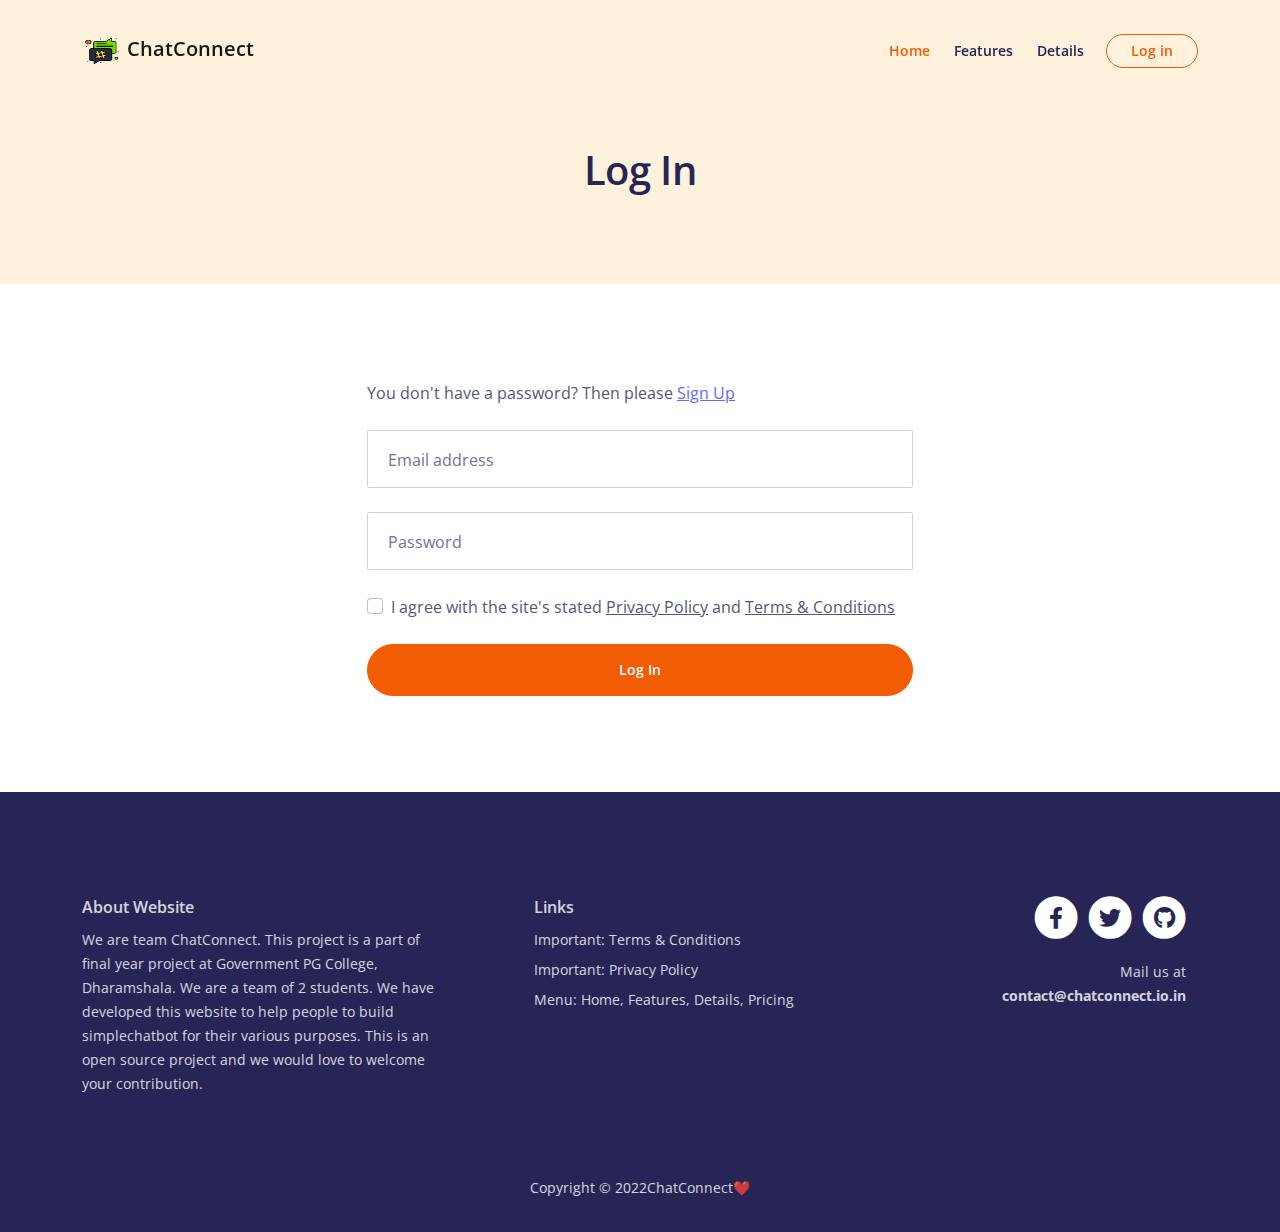
==== commit a67b4d17: "Changes made in sign up and login page" ====
--- a/log-in.html
+++ b/log-in.html
@@ -149,7 +149,7 @@
                 <div class="col-lg-12">
                     <div class="footer-col first">
                         <h6>About Website</h6>
-                        <p class="p-small">We are team ChatConnect. This project is a part of final year project at Rajiv Gandhi College of Engineering Research and Technology,Chandrapur,Maharashtra. We are a team of 4 students. We have developed this website to help people
+                        <p class="p-small">We are team ChatConnect. This project is a part of final year project at Government PG College, Dharamshala. We are a team of 2 students. We have developed this website to help people
                             to build simplechatbot for their various purposes. This is an open source project and we would love to welcome your contribution.
                         </p>
                     </div>
@@ -178,12 +178,12 @@
                             </span>
 
                         <span class="fa-stack">
-                                <a href="https://github.com/Rutikab12/Chatbot-Web-Application">
+                                <a href="https://github.com/AmulyaMachhan/">
                                     <i class="fas fa-circle fa-stack-2x"></i>
                                     <i class="fab fa-github fa-stack-1x"></i>
                                 </a>
                             </span>
-                        <p class="p-small">Mail us at <a href="mailto:contact@chatconnect.io.in"><strong>contact@chatconnect.io.in</strong></a></p>
+                        <p class="p-small">Mail us at <a href="mailto:machhanamulya@gmail.com"><strong>contact@chatconnect.io.in</strong></a></p>
                     </div>
                     <!-- end of footer-col -->
                 </div>
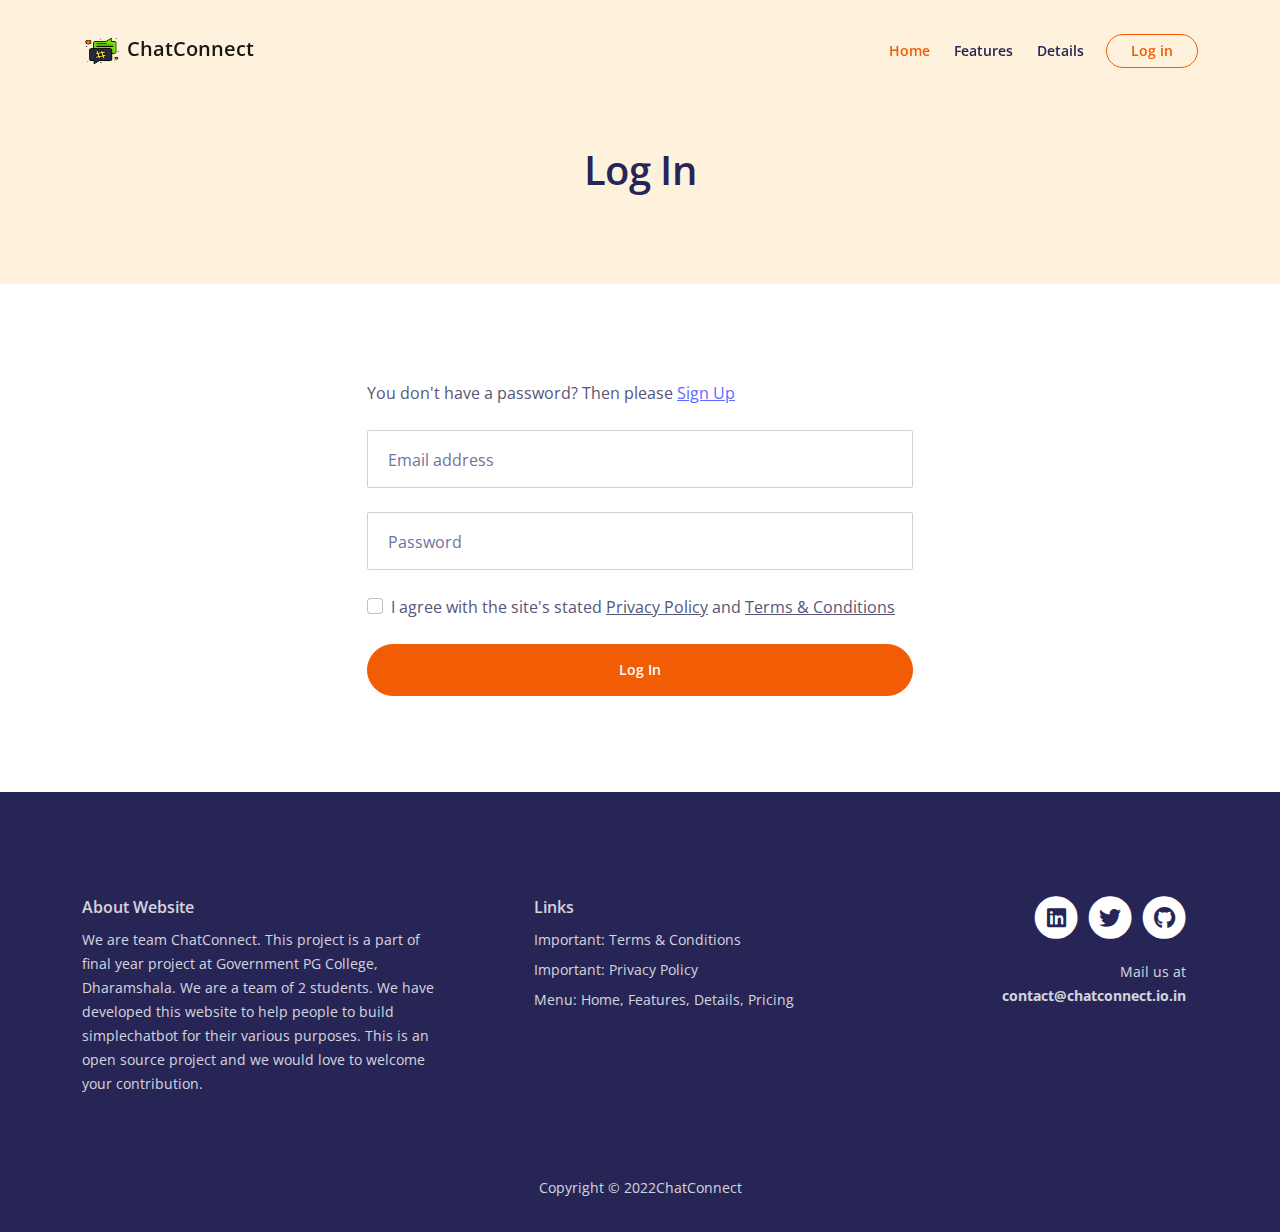
==== commit e92ff6be: "Edited links within the system" ====
--- a/log-in.html
+++ b/log-in.html
@@ -165,20 +165,20 @@
                     <!-- end of footer-col -->
                     <div class="footer-col third">
                         <span class="fa-stack">
-                                <a href="#">
+                                <a href="https://linkedin.com/in/amulya-machhan-5876bb261">
                                     <i class="fas fa-circle fa-stack-2x"></i>
-                                    <i class="fab fa-facebook-f fa-stack-1x"></i>
+                                    <i class="fab fa-linkedin fa-stack-1x"></i>
                                 </a>
                             </span>
                         <span class="fa-stack">
-                                <a href="#">
+                                <a href="https://twitter.com/2o504">
                                     <i class="fas fa-circle fa-stack-2x"></i>
                                     <i class="fab fa-twitter fa-stack-1x"></i>
                                 </a>
                             </span>
 
                         <span class="fa-stack">
-                                <a href="https://github.com/AmulyaMachhan/">
+                                <a href="https://github.com/AmulyaMachhan/ChatConnect">
                                     <i class="fas fa-circle fa-stack-2x"></i>
                                     <i class="fab fa-github fa-stack-1x"></i>
                                 </a>
@@ -202,7 +202,7 @@
         <div class="container">
             <div class="row">
                 <div class="col-lg-12">
-                    <p class="p-small">Copyright © 2022<a href="#your-link">ChatConnect❤️</a></p>
+                    <p class="p-small">Copyright © 2022<a href="https://github.com/AmulyaMachhan">ChatConnect</a></p>
                 </div>
                 <!-- end of col -->
             </div>
